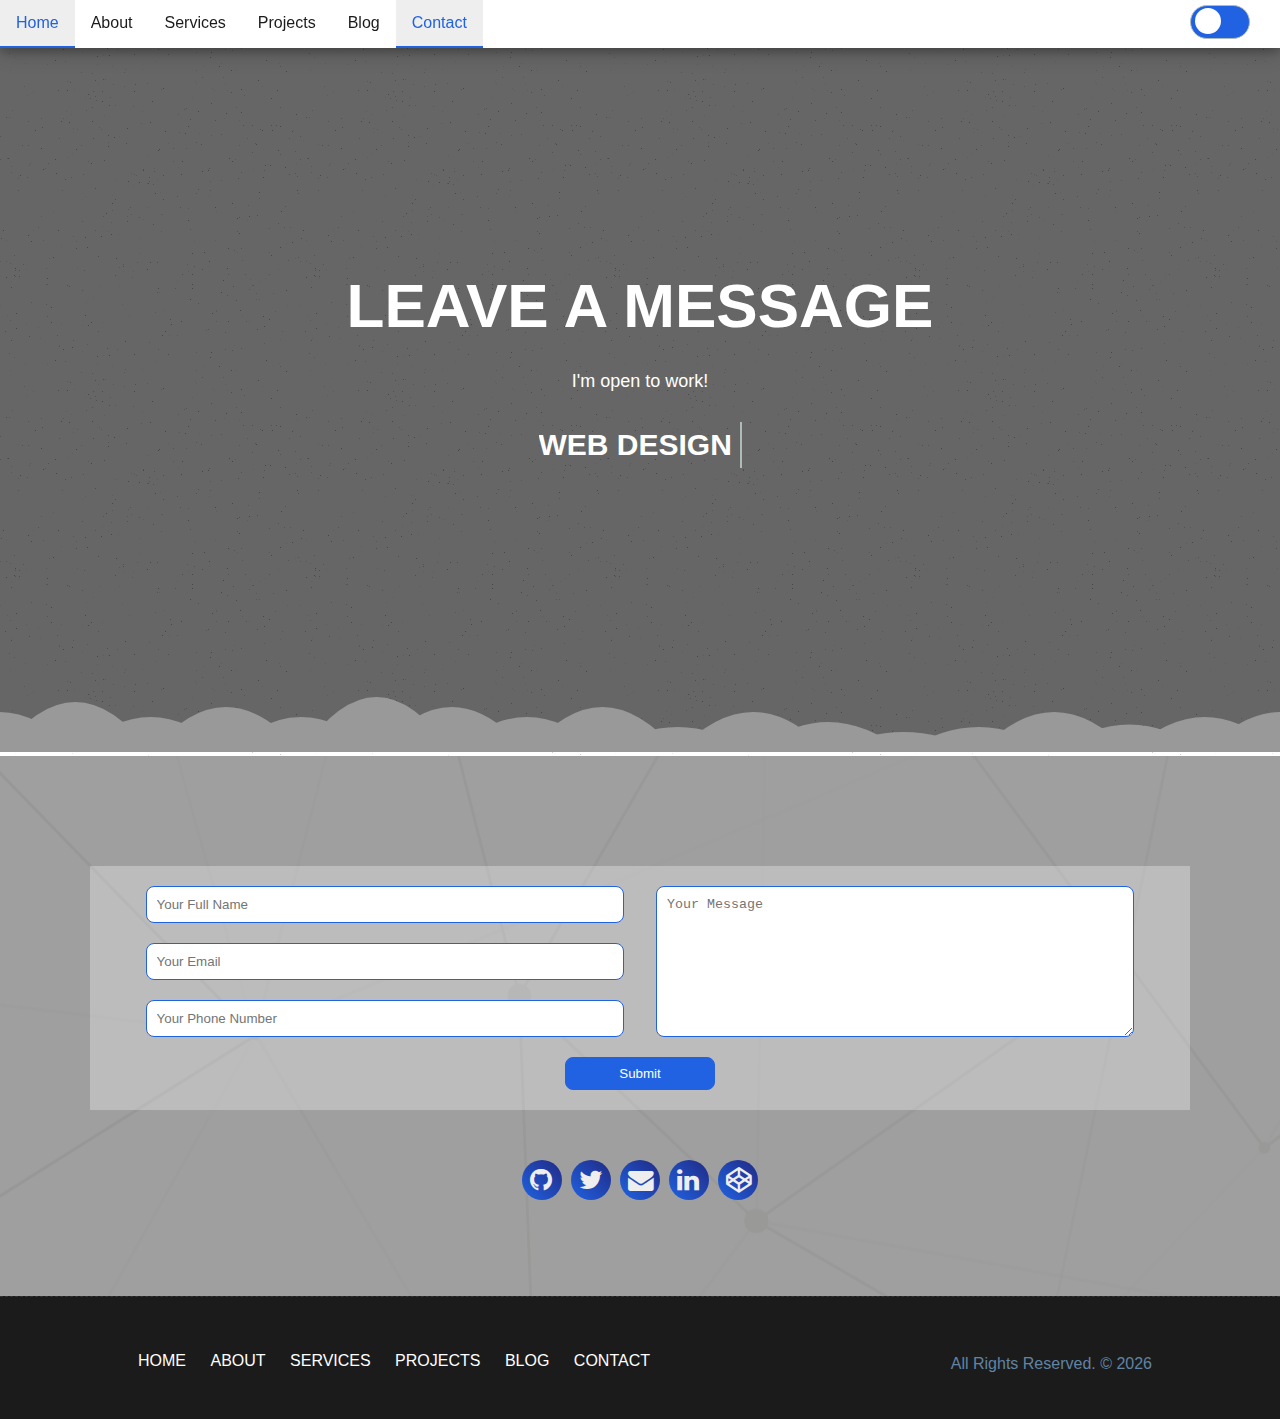
==== contact/index.html @ 55e57c4a "Portfolio: fixed bugs, updated projects" ====
<!DOCTYPE html>
<html>

<head>
	<meta charset="utf-8">
	<meta name="viewport" content="width=device-width">
	<title>Russell Oje Portfolio</title>
	<link href="../css/style.css" rel="stylesheet" type="text/css" />
	<link href="../css/ripple.css" rel="stylesheet" type="text/css" />
	<link href="../css/flaticon.copy.css" rel="stylesheet" type="text/css" />
	<link rel="icon" href="img/rlogo.png"/>
	<link rel="stylesheet" href="https://cdnjs.cloudflare.com/ajax/libs/font-awesome/4.7.0/css/font-awesome.min.css">
</head>

<body>
	<header>
		<div class="topnav" id="topnav">
		  <a href="index.html#home"><span class="icontainer"><i class="fa fa-fw fa-home"></i></span> Home</a>
			<a class="floater" href="../#about"><span class="icontainer"><i class="fa fa-fw fa-info"></i></span> About</a>
			<a class="floater" href="../#services"><span class="icontainer"><i class="fa fa-fw fa-gears"></i></span> Services</a>
			<a class="floater" href="../projects"><span class="icontainer"><i class="fa fa-fw fa-calendar-check-o"></i></span> Projects</a>
			<a class="floater" href="https://medium.com/@prophetr"><span class="icontainer"><i class="fa fa-fw fa-calendar-check-o"></i></span> Blog</a>
			<a class="floater active" href="#" ><span class="icontainer"><i class="fa fa-fw fa-envelope"></i></span> Contact</a>
		  <a href="javascript:void(0);" class="icon" onclick="navFunction()">
		    <i class="fa fa-bars"></i>
		  </a>

		  <div class="theme-div">
			<label class="theme-switch" for="checkbox">
				<input type="checkbox" id="checkbox" />
				<div class="slider round"></div>
			</label>
		  </div>
		</div>
	</header>
<main>
	<section id="home" class="main-banner bg-banner parallaxie" style="background-image: url('img/banner-02.jpg'); margin: 0;">
		<div class="heading">
			<h1 class="">LEAVE A MESSAGE</h1>
			<p>I'm open to work!</p>
			<h3 class="cd-headline clip is-full-width">
				<span class="cd-words-wrapper">
					<b class="is-visible">Web Design</b>
					<b>HTML</b>
					<b>CSS</b>
					<b>JavaScript</b>
					<b>React</b>
					<b>PHP</b>
                    <b>Laravel</b>
				</span>
			</h3>
		</div>
	</section>
<svg class="hidden-xs mtclouds" xmlns="http://www.w3.org/2000/svg" version="1.1" width="100%" height="100" viewBox="0 0 85 100" fill="#999" style="fill: #999;" preserveAspectRatio="none">
        <path d="M-5 100 Q 0 20 5 100 Z
            M0 100 Q 5 0 10 100
            M5 100 Q 10 30 15 100
            M10 100 Q 15 10 20 100
            M15 100 Q 20 30 25 100
            M20 100 Q 25 -10 30 100
            M25 100 Q 30 10 35 100
            M30 100 Q 35 30 40 100
            M35 100 Q 40 10 45 100
            M40 100 Q 45 50 50 100
            M45 100 Q 50 20 55 100
            M50 100 Q 55 40 60 100
            M55 100 Q 60 60 65 100
            M60 100 Q 65 50 70 100
            M65 100 Q 70 20 75 100
            M70 100 Q 75 45 80 100
            M75 100 Q 80 30 85 100
            M80 100 Q 85 20 90 100
            M85 100 Q 90 50 95 100
            M90 100 Q 95 25 100 100
            M95 100 Q 100 15 105 100 Z">
        </path>
    </svg>
<section id="contact">
	<div>
	<form action="https://api.web3forms.com/submit" method="POST" onsubmit="formSub();">
		<div class="flex-div" style="padding: 20px 20px 0;">
			<div class="flex-child-2">
				<input type="hidden" name="access_key" value="01c2a484-e61c-43b6-b4df-dc7a2ad32731">
				<input type="hidden" name="subject" value="New Portfolio Message">
				<input type="hidden" name="from_name" value="Portfolio Notify">
				<!-- <input type="hidden" name="redirect" value="https://web3forms.com/success"> -->
				<input name="name" required placeholder="Your Full Name">
				<br>
					<input name="email" required placeholder="Your Email">
				<br>
					<input name="phone" placeholder="Your Phone Number" style="margin-bottom: 0;">
			</div>
			<div class="flex-child-2">
				<textarea placeholder="Your Message" required name="message" style="margin-bottom: 0; height: 100%;"></textarea>
			</div>
		</div>
		<input type="submit" value="Submit" class="downloadbtn centerbtn" style="border-radius: 8px;">
		<div class="unsee">
			<div class="lds-ripple"><div></div><div></div></div>
		</div>
	</form>
	<!-- <a href="mailto:roxylessur@gmail.com" class="downloadbtn centerbtn" style="border-radius: 8px;">Submit</a> -->
	</div>
	<ul class="social-icons">
		<li><a target="_blank" href="https://github.com/ruxy1212"><i class="fa fa-github"></i></a></li>
		<li><a target="_blank" href="https://twitter.com/tiny_ruxy"><i class="fa fa-twitter"></i></a></li>
		<li><a target="_blank" href="mailto:roxylessur@gmail.com"><i class="fa fa-envelope"></i></a></li>
		<li><a target="_blank" href="https://linkedin.com/in/russell007"><i class="fa fa-linkedin"></i></a></li>
		<li><a target="_blank" href="https://codepen.io/Ruxy1212"><i class="fa fa-codepen"></i></a></li>
	  </ul>
</section>
	
</main>
<footer>
        <div class="footer-container">
            <div class="footer-distributed">
                <div class="footer-left">
                    <p class="footer-links">
                        <a href="../#home">Home</a>
                        <a href="../#about">About</a>
                        <a href="../#services">Services</a>
                        <a href="../projects">Projects</a>
						<a href="https://medium.com/@prophetr">Blog</a>
                        <a href="#">Contact</a>
                    </p>
                </div>
            </div>
					<p class="footer-company-name">All Rights Reserved. &copy; <script>document.write(new Date().getFullYear())</script></p>
				</div>
</footer>

	
	<script src="../js/script.js"></script>
	<script src="../js/jquery.copy.js"></script>
	<script src="../js/headline.copied.js"></script>
</body>

</html>
---- css/style.css ----
:root {
  --body-color: rgb(255,255,255);
  --blueone-blueone: #2062e2;
  --bluelone-light: #2062e2;
  --blueone-bluetwo: #2062e2;
  --bluetwo-blueone: rgb(32,42,132);
  --bluetwo-bluetwo: rgb(32,42,132);
  --textdark-dark: rgb(27,27,27);
  --textdark-light: rgb(27,27,27);
  --textdark-grey: rgb(27,27,27);
  --textlight-light: #fff;
  --light-light: #eee;
  --light-dark: #eee;
  --dark-dark: rgb(27,27,27);
  --white-dark: #fff;
  --black-color: #000000;
  --white-color: #ffffff;
  --blue-color: #6084a4;
  --secondary-color: #aebcb9;
  --secondary-color-t: #6084a46c;
  --black-transparent: 0, 0, 0;
  --white-transparent: 255, 255, 255;
  --grey-color: 192, 192, 192;
  --grey-darker: 152, 152, 152;
  --bg-image: url(../img/bdimw.png);
}

[data-theme="dark"] {
  --body-color: rgb(27,27,27);
  --blueone-blueone: #2062e2;
  --blueone-bluetwo: rgb(32,42,132);
  --bluetwo-bluetwo: rgb(32,42,132);
  --bluetwo-blueone: #2062e2;
  --bluelone-light: #eee;
  --textdark-dark: rgb(27,27,27);
  --textdark-light: #eee;
  --textdark-grey: #8890a7;
  --textlight-light: #fff;
  --light-light: #eee;
  --light-dark: rgb(27,27,27);
  --dark-dark: rgb(27,27,27);
  --white-dark: rgb(27,27,27);
  --black-color: #000000;
  --white-color: #ffffff;
  --blue-color: #aebcb9;
  --secondary-color: #6084a4;
  --secondary-color-t: #aebcb96c;
  --black-transparent: 255, 255, 255;
  --white-transparent: 0, 0, 0;
  --grey-color: 102, 102, 102;
  --bg-image: url(../img/bdimb.png);
}

* {
	box-sizing: border-box;
}
html, body {
  height: 100%;
  width: 100%;
  margin: 0;
  font-family: Arial, Helvetica, sans-serif;
	scroll-behavior: smooth;
  background-color: var(--body-color);
  background-image: var(--bg-image);
}

section {
	margin: 50px 15px 15px;
}

header {
	position: fixed;
	top: 0;
	left: 0;
	width: 100%;
	z-index: 9999;
}

.topnav {
  overflow: hidden;
  background-color: var(--white-dark);
	box-shadow: 0 4px 8px 0 rgba(var(--black-transparent), 0.2), 0 6px 20px 0 rgba(var(--black-transparent), 0.19);
}

.topnav a {
  float: left;
  display: block;
  color: var(--textdark-light);
  text-align: center;
  padding: 14px 16px;
  text-decoration: none;
  font-size: 16px;
}

.topnav a:hover {
  background-color: var(--light-light);
  color: var(--blueone-blueone);
	border-bottom: 2px solid var(--blueone-blueone);
}

.topnav a.active, .topnav.responsive a.icon {
  color: var(--blueone-blueone);
  background-color: var(--light-light);
	border-bottom: 2px solid var(--blueone-blueone);
}

.topnav .icon {
  display: none;
}

.floater {
	float: right;
}
.icontainer {
	display: none;
}

.bg-banner {
	background-image: url(img/banner-01.jpg);
    background-size: cover;
    height: 82vh;
    width: 100%;
    background-position-x: center;
}

.main-banner{
	position: relative;
}

.main-banner{
	display: table;
    width: 100%;
	text-align: center;
}
.main-banner::after {
    content: " ";
    position: absolute;
    top: 0;
    bottom: 0;
    left: 0;
    right: 0;
    background-color: var(--black-color);
    z-index: 0;
    opacity: .6;
}

.heading{
	color: var(--textlight-light);
	display: table-cell;
	vertical-align: middle;
	position: relative;
	z-index: 1;
}
.heading h1{
	color: var(--textlight-light);
	font-weight: 700;
	font-size: 62px;
	text-transform: uppercase;
	margin: 10px;
}
.heading p{
	font-size: 18px;
	padding: 20px 0px;
	margin: 10px;
}

.heading h3{
	color: var(--textlight-light);
	margin: 10px;
}

.cd-words-wrapper {
  display: inline-block;
  position: relative;
  text-align: left;
}
.cd-words-wrapper b {
  display: inline-block;
  position: absolute;
  white-space: nowrap;
  left: 0;
  top: 0;
}
.cd-words-wrapper b.is-visible {
  position: relative;
}
.no-js .cd-words-wrapper b {
  opacity: 0;
}
.no-js .cd-words-wrapper b.is-visible {
  opacity: 1;
}

.cd-headline.clip span {
  display: inline-block;
  padding: .2em 0;
  color: var(--white-color);
  font-size: 30px;
}
.cd-headline.clip span b{
	text-transform: uppercase;
}
.cd-headline.clip .cd-words-wrapper {
  overflow: hidden;
  vertical-align: top;
}
.cd-headline.clip .cd-words-wrapper::after {
  content: '';
  position: absolute;
  top: 0;
  right: 0;
  width: 2px;
  height: 100%;
  background-color: var(--secondary-color);
}
.cd-headline.clip b {
  opacity: 0;
}
.cd-headline.clip b.is-visible {
  opacity: 1;
}

.mtclouds {
	margin-top: -10%;
	position: relative;
	z-index: 1;
}

#others > div, #contact > div {
  background-color: rgba(var(--white-transparent),0.3); 
  padding-bottom: 20px;
}

.flex-div {
	display: flex;
	flex-wrap: wrap;
	padding: 0 4px;
	margin: 20px;
}

.flex-child-2 {
	width: 50%;
	max-width: 50%;
	padding: 0 16px;
}

.flex-child-3 {
	width: 33.33%;
	max-width: 33.33%;
	padding: 0 16px;
}

.flex-child-64 {
	width: 60%;
	max-width: 60%;
	padding: 16px;
}

.flex-child-46 {
	width: 40%;
	max-width: 40%;
	overflow: hidden;
/* 	padding: 0 16px; */
}

.message-box > div{
  padding: 20px;
}
.bgcover{
  background-size: cover !important;
}
.seeprj{
  margin-left: 20px;
}
.message-box p {
	font-size:16px;
	color: var(--textdark-light);
}

.message-box h2 {
	font-size: 30px;
	font-weight: 700;
  color: var(--textdark-grey);
}

.short-hr {
	width: 20%;
    height: 3px;
    background-color: var(--blueone-blueone);
    border: 2px;
    text-align: left;
    margin: 0;
}

.about-img-container {
	margin: 100px 20px 20px;
    box-shadow: 15px 15px;
    background-color: var(--black-color);
}

.downloadbtn {
		padding: 8px 26px;
		text-decoration: none;
		/* border-radius: 16px; */
		color: var(--white-color);
		background-color: var(--blueone-bluetwo);
	}

.downloadbtn:hover {
  background-color: var(--bluetwo-blueone);
  border: 1px solid var(--blueone-bluetwo);
}

#services {
margin-left: 0; 
	margin-right: 0; 
	background-color: rgba(var(--grey-color), 0.493);
	padding: 6%;
}

#projects {
	margin-left: 0; 
	margin-right: 0; 
	padding: 6%;
}

.services-inner-box{
	padding: 15px;
	background: var(--light-dark);
	margin-bottom: 30px;
	text-align: center;
	color: var(--blueone-blueone);
	border-radius: 12px;
	height: 100%;
}

.services-inner-box:hover{
	box-shadow: 0 4px 8px 0 rgba(var(--black-transparent), 0.2), 0 6px 20px 0 rgba(var(--black-transparent), 0.19);
	cursor: pointer !important;
}

.ser-icon{
	width: 90px;
	height: 90px;
	text-align: center;
	line-height: 90px;
	margin: 0 auto;
  color: var(--bluelone-light);
}
.ser-icon i{
	font-size: 50px;
}
.services-inner-box h2{
	font-size: 22px;
	font-weight: 600;
}

footer {
	border-top: 1px dashed rgba(var(--white-transparent), 0.1);
    background-color: var(--dark-dark);
    box-sizing: border-box;
    width: 100%;
    text-align: left;
    padding: 30px 0px;
    overflow: hidden;
}

.footer-container {
	margin: 20px 10%;
}

.footer-distributed .footer-left {
    float: left;
}

.footer-distributed .footer-links {
    margin: 0 0 10px;
    text-transform: uppercase;
    padding: 0;
}

.footer-distributed .footer-links a {
    display: inline-block;
    line-height: 1.8;
    margin: 0 10px 0 10px;
    text-decoration: none;
		color: var(--white-color);
}

.footer-distributed .footer-links a:hover {
	font-weight: 600;
}

.footer-company-name {
    font-weight: 300;
    float: right;
    color: var(--blue-color);
    margin-top: 8px;
}

.bg-small-gr {
  padding: 0 !important;
  border: 1px solid rgba(var(--grey-color), 0.5);
}

.bg-small-gr:hover {
	background-color: rgb(var(--grey-color));
  cursor: default;
}

.bg-small-grd {
  padding: 0 !important;
  border: 1px solid rgba(var(--grey-darker), 0.5);
}

.bg-small-grd:hover {
	background-color: rgb(var(--grey-darker));
  cursor: default;
}

.flex-child-46 img {
	width: 100%;
	min-height: 100%;
	object-fit: cover;
}

.flex-child-64 h3 {
	font-weight: 700;
	font-size: 27px;
  margin: 5px 0 0;
  color: var(--textdark-grey);
}

.flex-child-64 p {
	font-size: 16px;
}

.flex-child-64 a {
	text-decoration: none;
}

.centerbtn {
		border-radius: 8px;
    display: block;
    width: 150px;
    text-align: center;
    margin: 0 auto;
    border: 1px solid var(--blueone-blueone);
    cursor: pointer;
}

.flex-child-2 input, .flex-child-2 textarea {
		width: 100%;
    margin-bottom: 20px;
    padding: 10px 10px;
    border-radius: 8px;
    border: 1px solid var(--blueone-blueone);
}

.flex-child-2 input:disabled, .centerbtn:disabled, .flex-child-2 textarea:disabled, input:-internal-autofill-selected:disabled, input:-webkit-autofill:disabled {
    filter:none; /* needed for firefox! */
    box-shadow: 0 0 0 100px var(--secondary-color-t) inset;
    -webkit-background-clip: text !important;
    border-color: var(--secondary-color-t);
}
#contact {
    background: url(../img/bg.png) no-repeat center center #333333;
	margin: 0;
	padding: 7%;
}
form {
  position: relative;
}
form > div:nth-child(3){
  position: absolute;
  top: 0;
  left: 0;
  height: 100%;
  width: 100%;
  display: flex;
  justify-content: center;
  align-items: center;
}
#others {
    background: url(../img/bg.png) no-repeat center center #333333;
	margin: 0;
	padding: 7%;
}

    #others span {
      display: block;
      position: relative;
      background-color: var(--white-color);
      -webkit-box-shadow: 0 2px 48px 0 rgba(var(--black-transparent), 0.08);
      box-shadow: 0 2px 48px 0 rgba(var(--black-transparent), 0.08);
      color: var(--blueone-blueone);
      cursor: default;
      z-index: 1;
      border-radius: 5px;
      -webkit-transition: 0.5s;
      transition: 0.5s;
      padding-right: 15px;
      padding-top: 10px;
      padding-bottom: 10px;
      padding-left: 35px;
      font-size: 14px;
      font-weight: 400;
    }
    #others span i {
      position: absolute;
      left: 15px;
      top: 50%;
      -webkit-transform: translateY(-50%);
      transform: translateY(-50%);
      color: var(--bluetwo-bluetwo);
      -webkit-transition: 0.5s;
      transition: 0.5s;
    }
    #others span i::before {
      font-size: 12px;
    }
    #others span::before {
      content: "";
      position: absolute;
      left: 0;
      top: 0;
      z-index: -1;
      width: 0;
      height: 100%;
      border-radius: 5px;
      background: -webkit-gradient(
        linear,
        left top,
        right top,
        from(var(--bluetwo-bluetwo)),
        to(var(--blueone-blueone))
      );
      background: linear-gradient(90deg, var(--bluetwo-bluetwo) 0%, var(--blueone-blueone) 100%);
      -webkit-transition: 0.5s;
      transition: 0.5s;
    }
    #others span:hover {
      color: var(--white-color);
    }
    #others span:hover i {
      color: var(--white-color);
    }
    #others span:hover::before {
      width: 100%;
    }

    .social-icons {
      padding: 0;
      list-style: none;
      margin: 3em 1em 0;
      text-align: center;
    }
    
    .social-icons li {
      display: inline-block;
      margin: 0.15em;
      position: relative;
    }
    
    .social-icons i {
      color: var(--light-light);
      position: absolute;
      top: 0.5rem;
      left: 0.5rem;
      transition: all 265ms ease-out;
      font-size: 1.6rem;
    }
    
    .social-icons a {
      display: inline-block;
    }
    
    .social-icons a:before {
      transform: scale(1);
      -ms-transform: scale(1);
      -webkit-transform: scale(1);
      content: " ";
      width: 2.5rem;
      height: 2.5rem;
      border-radius: 50%;
      display: block;
      background: linear-gradient(45deg, var(--blueone-blueone), var(--bluetwo-bluetwo));
      transition: all 265ms ease-out;
    }
    
    .social-icons a:hover:before {
      transform: scale(0);
      transition: all 0.25s ease-in;
    }
    
    .social-icons a:hover i {
      transform: scale(1.2);
      -ms-transform: scale(1.2);
      -webkit-transform: scale(1.2);
      color: var(--blueone-blueone);
      background: -webkit-linear-gradient(45deg, var(--blueone-blueone), var(--bluetwo-bluetwo));
      -webkit-background-clip: text;
      -webkit-text-fill-color: transparent;
      transition: all 0.25s ease-in;
    }
    .theme-div {
      padding: 5px 0;
      margin-right: 30px;
      float: right;
    }
    .theme-switch {
      display: inline-block;
      height: 34px;
      position: relative;
      width: 60px;
    }
    
    .theme-switch input {
      display:none;
    }
    
    .slider {
      background-color: var(--blueone-blueone);
      border: 1px solid var(--secondary-color);
      bottom: 0;
      cursor: pointer;
      left: 0;
      position: absolute;
      right: 0;
      top: 0;
      transition: .4s;
    }
    
    .slider:before {
      background-color: var(--white-color);
      bottom: 4px;
      content: "";
      height: 26px;
      left: 4px;
      position: absolute;
      transition: .4s;
      width: 26px;
    }
    
    input:checked + .slider {
      background-color: var(--secondary-color);
    }
    
    input:checked + .slider:before {
      transform: translateX(26px);
    }
    
    .slider.round {
      border-radius: 34px;
    }
    
    .slider.round:before {
      border-radius: 50%;
    }
    
    svg{
      fill: var(--white-dark);
    }
    .flex-child-64 p, .message-box > p {
      line-height: 1.6;
    }
    .cd-spacer:nth-of-type(1){
      display: none;
    }
    .cd-spacer:nth-of-type(2){
      display: block;
    }
@media screen and (max-width: 710px) {
  .cd-spacer:nth-of-type(1){
    display: block;
  }
  .cd-spacer:nth-of-type(2){
    display: none;
  }
  .social-icons a:before {
    width: 2rem;
    height: 2rem;
  }
  .social-icons i {
    top: 0.4rem;
    left: 0.4rem;
    font-size: 1.3rem;
  }
  .theme-div {
    padding: 9px 0;
  }
  .theme-switch {
    height: 25px;
    width: 45px;
  }
  .slider:before {
    bottom: 2px;
    height: 19px;
    left: 3px;
    width: 19px;
  }
  input:checked + .slider:before {
    transform: translateX(19px);
  }
  .slider.round {
    border-radius: 25px;
  }
  .float-left {
    float: left;
    margin-left: 20px;
  }
	.flex-child-2, .flex-child-3, .flex-child-46, .flex-child-64 {
		width: 100%;
		max-width: 100%;
	}
  .flex-div {
    margin: 20px 0;
  }
	form .flex-child-2:last-child {
		padding-top: 20px;
	}
	
	.topnav a:not(:first-child) {display: none;}
	.mtclouds {margin-top: -35%;}
	.icontainer {
	display: inline-block;
}
  .topnav a.icon {
    float: right;
    display: block;
  }
  .topnav.responsive {position: relative;}
  .topnav.responsive .icon {
    position: absolute;
    right: 0;
    top: 0;
  }
  .topnav.responsive a {
    float: none;
    display: block;
    text-align: left;
  }
  .footer-links {
    text-align: center;
  }
  .footer-company-name{
    text-align: center;
    float: unset;
  }
}
---- css/ripple.css ----
.lds-ripple {
    display: inline-block;
    position: relative;
    width: 120px;
    height: 120px;
  }
  .lds-ripple div {
    position: absolute;
    border: 8px solid var(--blueone-bluetwo);
    opacity: 1;
    border-radius: 50%;
    animation: lds-ripple 1s cubic-bezier(0, 0.2, 0.8, 1) infinite;
  }
  .lds-ripple div:nth-child(2) {
    animation-delay: -0.5s;
  }
  @keyframes lds-ripple {
    0% {
      top: 52px;
      left: 52px;
      width: 0;
      height: 0;
      opacity: 0;
    }
    4.9% {
      top: 52px;
      left: 52px;
      width: 0;
      height: 0;
      opacity: 0;
    }
    5% {
      top: 52px;
      left: 52px;
      width: 0;
      height: 0;
      opacity: 1;
    }
    100% {
      top: 0px;
      left: 0px;
      width: 104px;
      height: 104px;
      opacity: 0;
    }
  }

  .unsee {
      display: none !important;
  }
---- css/flaticon.copy.css ----
@font-face {
  font-family: "Flaticon";
  src: url("../fonts/Flaticon.eot");
  src: url("../fonts/Flaticon.eot?#iefix") format("embedded-opentype"),
       url("../fonts/Flaticon.woff") format("woff"),
       url("../fonts/Flaticon.ttf") format("truetype"),
       url("../fonts/Flaticon.svg#Flaticon") format("svg");
  font-weight: normal;
  font-style: normal;
}

@media screen and (-webkit-min-device-pixel-ratio:0) {
  @font-face {
    font-family: "Flaticon";
    src: url("../fonts/Flaticon.svg#Flaticon") format("svg");
  }
}

[class^="flaticon-"]:before, [class*=" flaticon-"]:before,
[class^="flaticon-"]:after, [class*=" flaticon-"]:after {   
	font-family: Flaticon;
	font-style: normal;
	margin-left: 0px;
}

.flaticon-idea-1:before { content: "\f100"; }
.flaticon-idea:before { content: "\f101"; }
.flaticon-discuss-issue:before { content: "\f102"; }
.flaticon-process:before { content: "\f103"; }
.flaticon-development:before { content: "\f104"; }
.flaticon-seo:before { content: "\f105"; }
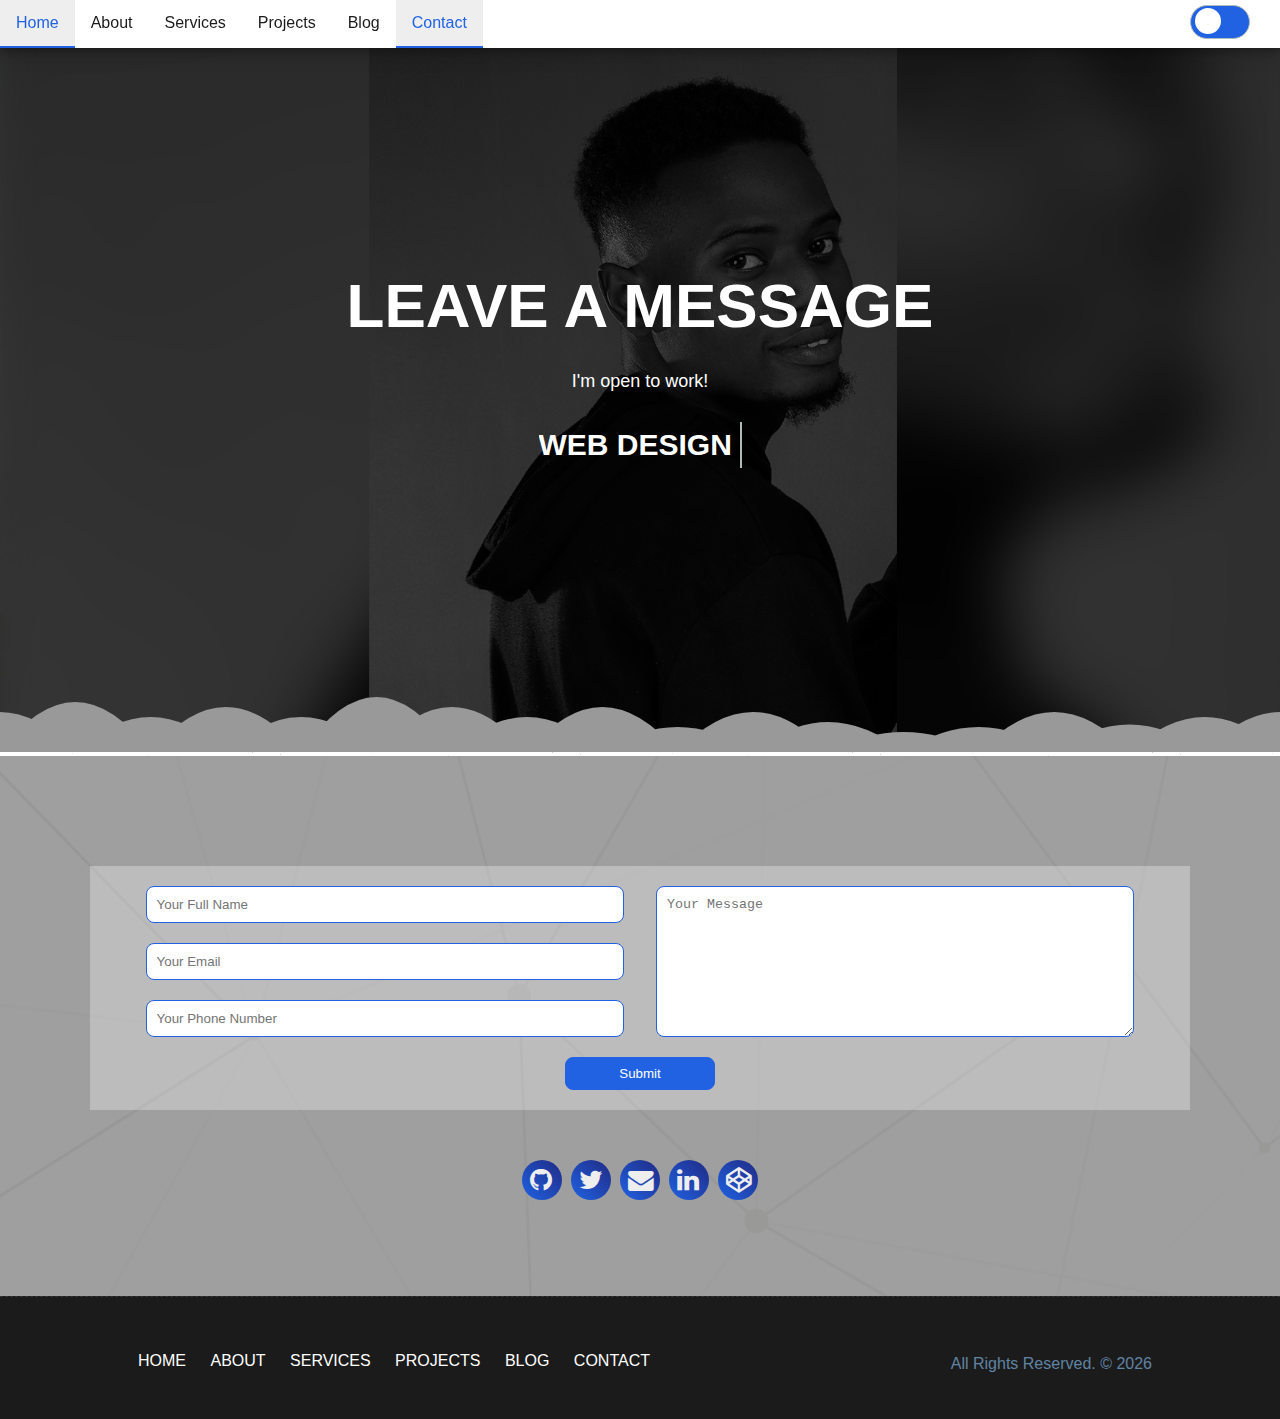
==== commit 61fcfb83: "Fixed form submit error" ====
--- a/contact/index.html
+++ b/contact/index.html
@@ -34,7 +34,7 @@
 		</div>
 	</header>
 <main>
-	<section id="home" class="main-banner bg-banner parallaxie" style="background-image: url('img/banner-02.jpg'); margin: 0;">
+	<section id="home" class="main-banner bg-banner parallaxie" style="background-image: url('../img/banner-02.jpg'); margin: 0;">
 		<div class="heading">
 			<h1 class="">LEAVE A MESSAGE</h1>
 			<p>I'm open to work!</p>
@@ -77,7 +77,7 @@
     </svg>
 <section id="contact">
 	<div>
-	<form action="https://api.web3forms.com/submit" method="POST" onsubmit="formSub();">
+	<form action="https://api.web3forms.com/submit" method="POST" onsubmit="formSub(this);">
 		<div class="flex-div" style="padding: 20px 20px 0;">
 			<div class="flex-child-2">
 				<input type="hidden" name="access_key" value="01c2a484-e61c-43b6-b4df-dc7a2ad32731">
